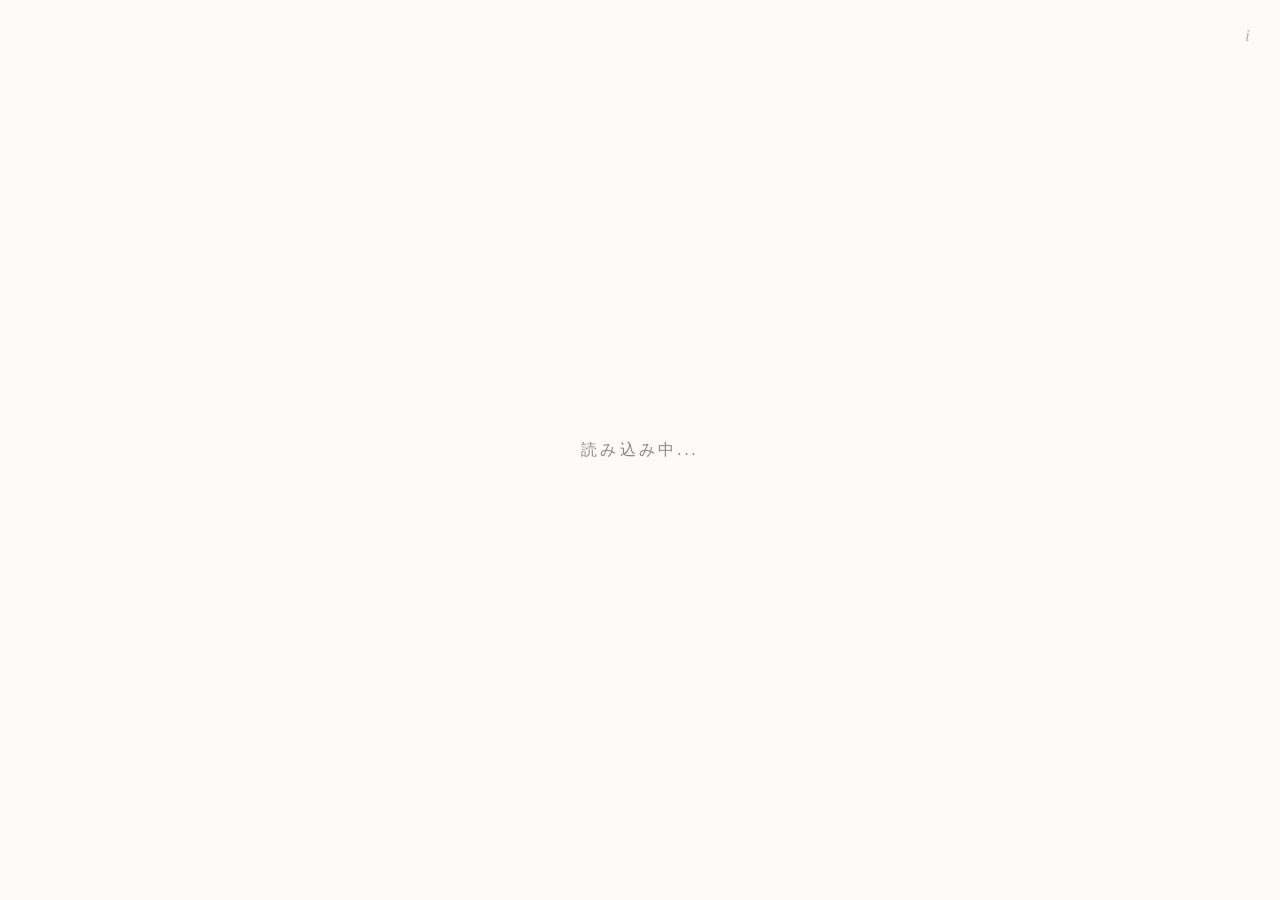
==== index.html @ ead9c1de "Update index.html" ====
<!DOCTYPE html>
<html lang="ja">
<head>
    <meta charset="UTF-8">
    <meta name="viewport" content="width=device-width, initial-scale=1.0, maximum-scale=1.0, user-scalable=no, viewport-fit=cover">
    <title>おみ句じ</title>

    <!-- PWA / スマホアプリ化の設定 -->
    <meta name="apple-mobile-web-app-capable" content="yes">
    <meta name="apple-mobile-web-app-status-bar-style" content="black-translucent">
    <meta name="theme-color" content="#fcfbf7">
    
    <!-- アプリアイコン設定（icon.pngを配置するとホーム画面に反映されます） -->
    <link rel="apple-touch-icon" href="icon.png">
    
    <style>
        :root {
            --bg-color: #fcfbf7;
            --text-color: #2b2b2b;
            --sub-color: #888888;
        }

        * {
            box-sizing: border-box;
            margin: 0;
            padding: 0;
            -webkit-tap-highlight-color: transparent;
        }

        body, html {
            width: 100%;
            height: 100%;
            overflow: hidden;
            background-color: var(--bg-color);
            color: var(--text-color);
            font-family: "Hiragino Mincho ProN", "Yu Mincho", "Shippori Mincho", serif;
            user-select: none;
            -webkit-user-select: none;
            cursor: pointer;
        }

        /* アプリ全体のコンテナ */
        #app-container {
            position: relative;
            width: 100%;
            height: 100%;
            display: flex;
            justify-content: center;
            align-items: center;
            padding: 20px;
        }

        /* 縦書きの俳句表示エリア */
        .haiku-stage {
            writing-mode: vertical-rl;
            -webkit-writing-mode: vertical-rl;
            text-orientation: upright;
            font-size: 2rem;
            line-height: 2.2;
            letter-spacing: 0.15em;
            max-height: 75vh;
            max-width: 80vw;
            transition: opacity 0.25s ease, transform 0.25s ease;
        }

        /* 句切り替え時のアニメーション */
        .haiku-stage.fade-out {
            opacity: 0;
            transform: scale(0.98);
        }

        /* 右上 i ボタン（控えめなオリジナルデザイン） */
        .info-trigger {
            position: fixed;
            top: calc(20px + env(safe-area-inset-top));
            right: 25px;
            font-family: serif;
            font-style: italic;
            font-size: 1.1rem;
            color: var(--sub-color);
            cursor: pointer;
            z-index: 100;
            opacity: 0.6;
            transition: opacity 0.2s;
            padding: 5px;
        }

        .info-trigger:hover {
            opacity: 1;
        }

        /* 右上の情報表示エリア（完全センター揃え構造） */
        .info-display {
            position: fixed;
            top: calc(16px + env(safe-area-inset-top));
            right: 15px;
            z-index: 90;
            opacity: 0;
            pointer-events: none;
            transition: opacity 0.3s ease;
            background-color: rgba(252, 251, 247, 0.9);
            padding: 6px 12px;
            border-radius: 6px;
            
            /* 内部要素を完全に中央揃え */
            display: flex;
            flex-direction: column;
            justify-content: center;
            align-items: center;
            text-align: center;
            width: max-content;
        }

        .info-display.active {
            opacity: 1;
            pointer-events: auto;
        }

        /* 上段：季語（詳細季節） */
        .info-kigo-season {
            font-size: 0.85rem;
            color: var(--sub-color);
            letter-spacing: 0.05em;
            text-align: center;
            width: 100%;
            white-space: nowrap;
        }

        /* 下段：作者 */
        .info-author {
            font-size: 0.95rem;
            color: var(--text-color);
            letter-spacing: 0.05em;
            margin-top: 3px;
            text-align: center;
            width: 100%;
            white-space: nowrap;
        }

        /* 初回ローディング表示 */
        .loader {
            font-size: 1rem;
            color: var(--sub-color);
            letter-spacing: 0.2em;
            writing-mode: horizontal-tb;
        }
    </style>
</head>
<body>

    <div id="app-container">
        <!-- 俳句メイン表示 -->
        <div id="haikuStage" class="haiku-stage">
            <div class="loader">読み込み中...</div>
        </div>

        <!-- 右上 i ボタン -->
        <div id="infoBtn" class="info-trigger">i</div>

        <!-- 右上 情報表示テキスト（二段構造・センター揃え） -->
        <div id="infoDisplay" class="info-display">
            <div id="infoKigoSeason" class="info-kigo-season"></div>
            <div id="infoAuthor" class="info-author"></div>
        </div>
    </div>

    <script>
        const SPREADSHEET_ID = '1m0y8AOJNx1Ad4I44poPheQAQNki1-QQIwi9wSw8jaBg';
        
        let haikuList = [];
        let currentIndex = -1;
        let isInfoOpen = false;

        // JSONPデータ受信
        window.mainDataReceived = function(data) {
            const rows = data.table.rows;
            haikuList = rows.map(r => {
                const getVal = (colIdx) => (r.c && r.c[colIdx] && r.c[colIdx].v !== null) ? String(r.c[colIdx].v) : '';
                return {
                    haiku: getVal(0),        // A列: 俳句
                    author: getVal(1),       // B列: 作者名
                    kigo: getVal(3),         // D列: 季語
                    seasonDetail: getVal(7)   // H列: 詳細季節（例：初春）
                };
            }).filter(item => item.haiku.trim() !== '');

            if (haikuList.length > 0) {
                showRandomHaiku();
            } else {
                document.getElementById('haikuStage').innerHTML = '俳句が見つかりません';
            }
        };

        // 次の句（ランダム表示）
        function showNextHaiku() {
            if (haikuList.length === 0) return;
            
            if (isInfoOpen) toggleInfo(false);

            const stage = document.getElementById('haikuStage');
            stage.classList.add('fade-out');

            setTimeout(() => {
                showRandomHaiku();
                stage.classList.remove('fade-out');
            }, 200);
        }

        function showRandomHaiku() {
            let newIndex;
            do {
                newIndex = Math.floor(Math.random() * haikuList.length);
            } while (newIndex === currentIndex && haikuList.length > 1);
            
            currentIndex = newIndex;
            const currentItem = haikuList[currentIndex];

            // 俳句本文
            document.getElementById('haikuStage').textContent = currentItem.haiku;

            // 上段テキスト（例：春朝し（初春））
            const kigo = currentItem.kigo || '';
            const season = currentItem.seasonDetail ? `（${currentItem.seasonDetail}）` : '';
            document.getElementById('infoKigoSeason').textContent = `${kigo}${season}`;

            // 下段テキスト（例：西田上酢）
            document.getElementById('infoAuthor').textContent = currentItem.author || '';
        }

        // --- 操作系イベント設定 ---

        // 1. クリック操作
        document.addEventListener('click', (e) => {
            if (e.target.closest('#infoBtn') || e.target.closest('#infoDisplay')) return;

            if (isInfoOpen) {
                toggleInfo(false);
                return;
            }

            showNextHaiku();
        });

        // 2. キーボード操作
        document.addEventListener('keydown', (e) => {
            if (['ArrowRight', 'ArrowLeft', 'ArrowDown', 'ArrowUp', ' ', 'Enter'].includes(e.key)) {
                if (isInfoOpen) {
                    toggleInfo(false);
                } else {
                    showNextHaiku();
                }
            }
        });

        // 3. タッチ・スワイプ操作
        let touchStartX = 0;
        let touchStartY = 0;

        document.addEventListener('touchstart', (e) => {
            touchStartX = e.changedTouches[0].screenX;
            touchStartY = e.changedTouches[0].screenY;
        }, {passive: true});

        document.addEventListener('touchend', (e) => {
            if (e.target.closest('#infoBtn') || e.target.closest('#infoDisplay')) return;

            const touchEndX = e.changedTouches[0].screenX;
            const touchEndY = e.changedTouches[0].screenY;
            const diffX = Math.abs(touchEndX - touchStartX);
            const diffY = Math.abs(touchEndY - touchStartY);

            if (diffX > 30 || diffY > 30 || (diffX < 10 && diffY < 10)) {
                if (isInfoOpen) {
                    toggleInfo(false);
                } else {
                    showNextHaiku();
                }
            }
        }, {passive: true});

        // i ボタン切り替え
        const infoBtn = document.getElementById('infoBtn');
        const infoDisplay = document.getElementById('infoDisplay');

        infoBtn.addEventListener('click', (e) => {
            e.stopPropagation();
            toggleInfo(!isInfoOpen);
        });

        infoDisplay.addEventListener('click', (e) => {
            e.stopPropagation();
            toggleInfo(false);
        });

        function toggleInfo(show) {
            isInfoOpen = show;
            if (isInfoOpen) {
                infoBtn.style.opacity = '0';
                infoDisplay.classList.add('active');
            } else {
                infoBtn.style.opacity = '0.6';
                infoDisplay.classList.remove('active');
            }
        }

        // データ取得
        const script = document.createElement('script');
        script.src = `https://docs.google.com/spreadsheets/d/${SPREADSHEET_ID}/gviz/tq?range=A:H&tqx=responseHandler:mainDataReceived`;
        document.body.appendChild(script);
    </script>
</body>
</html>
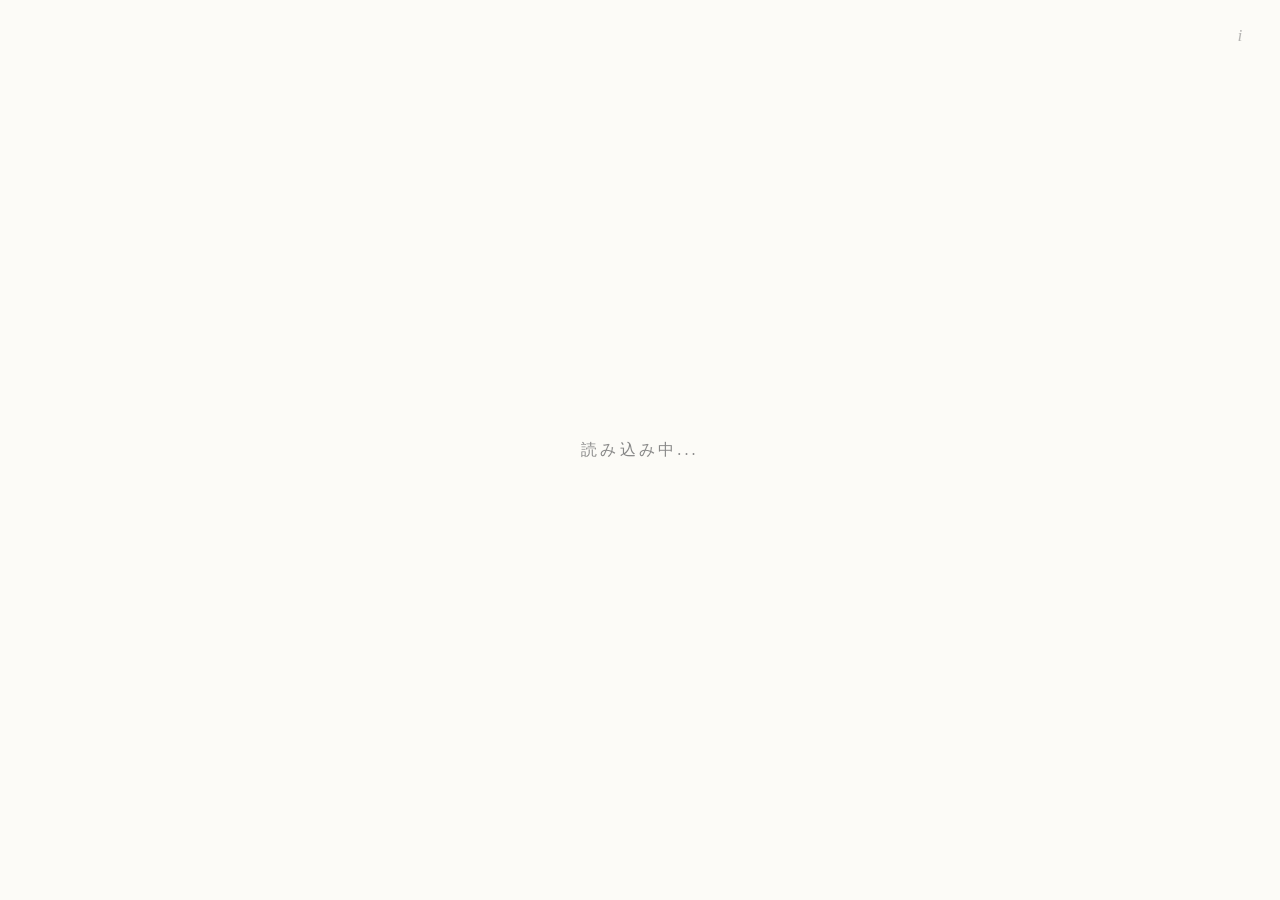
==== commit 06b557d6: "Update index.html" ====
--- a/index.html
+++ b/index.html
@@ -10,8 +10,9 @@
     <meta name="apple-mobile-web-app-status-bar-style" content="black-translucent">
     <meta name="theme-color" content="#fcfbf7">
     
-    <!-- アプリアイコン設定（icon.pngを配置するとホーム画面に反映されます） -->
+    <!-- アプリアイコン＆マニフェスト設定 -->
     <link rel="apple-touch-icon" href="icon.png">
+    <link rel="manifest" href="manifest.json">
     
     <style>
         :root {
@@ -50,15 +51,15 @@
             padding: 20px;
         }
 
-        /* 縦書きの俳句表示エリア */
+        /* 縦書きの俳句表示エリア（絶対1列・文字間隔自動調整） */
         .haiku-stage {
             writing-mode: vertical-rl;
             -webkit-writing-mode: vertical-rl;
             text-orientation: upright;
             font-size: 2rem;
-            line-height: 2.2;
-            letter-spacing: 0.15em;
-            max-height: 75vh;
+            line-height: 1;
+            white-space: nowrap; /* 絶対に2列に折り返さない */
+            max-height: 80vh;
             max-width: 80vw;
             transition: opacity 0.25s ease, transform 0.25s ease;
         }
@@ -69,11 +70,16 @@
             transform: scale(0.98);
         }
 
-        /* 右上 i ボタン（控えめなオリジナルデザイン） */
+        /* 右上 i ボタン（タップ範囲を広く確保） */
         .info-trigger {
             position: fixed;
-            top: calc(20px + env(safe-area-inset-top));
-            right: 25px;
+            top: calc(10px + env(safe-area-inset-top));
+            right: 15px;
+            width: 50px;             /* タップ反応エリアの幅 */
+            height: 50px;            /* タップ反応エリアの高さ */
+            display: flex;
+            justify-content: center;
+            align-items: center;
             font-family: serif;
             font-style: italic;
             font-size: 1.1rem;
@@ -82,14 +88,13 @@
             z-index: 100;
             opacity: 0.6;
             transition: opacity 0.2s;
-            padding: 5px;
         }
 
         .info-trigger:hover {
             opacity: 1;
         }
 
-        /* 右上の情報表示エリア（完全センター揃え構造） */
+        /* 右上の情報表示エリア（中央揃え構造） */
         .info-display {
             position: fixed;
             top: calc(16px + env(safe-area-inset-top));
@@ -101,8 +106,6 @@
             background-color: rgba(252, 251, 247, 0.9);
             padding: 6px 12px;
             border-radius: 6px;
-            
-            /* 内部要素を完全に中央揃え */
             display: flex;
             flex-direction: column;
             justify-content: center;
@@ -157,7 +160,7 @@
         <!-- 右上 i ボタン -->
         <div id="infoBtn" class="info-trigger">i</div>
 
-        <!-- 右上 情報表示テキスト（二段構造・センター揃え） -->
+        <!-- 右上 情報表示テキスト -->
         <div id="infoDisplay" class="info-display">
             <div id="infoKigoSeason" class="info-kigo-season"></div>
             <div id="infoAuthor" class="info-author"></div>
@@ -185,7 +188,7 @@
             }).filter(item => item.haiku.trim() !== '');
 
             if (haikuList.length > 0) {
-                showRandomHaiku();
+                showNextHaiku();
             } else {
                 document.getElementById('haikuStage').innerHTML = '俳句が見つかりません';
             }
@@ -201,30 +204,35 @@
             stage.classList.add('fade-out');
 
             setTimeout(() => {
-                showRandomHaiku();
+                let newIndex;
+                do {
+                    newIndex = Math.floor(Math.random() * haikuList.length);
+                } while (newIndex === currentIndex && haikuList.length > 1);
+                
+                currentIndex = newIndex;
+                const currentItem = haikuList[currentIndex];
+
+                // 俳句本文
+                const text = currentItem.haiku;
+                stage.textContent = text;
+
+                // --- 文字数に応じた文字間隔（letter-spacing）の自動計算 ---
+                const charCount = text.length;
+                let spacing = 0.15; // 基本間隔 (em)
+
+                if (charCount > 14) {
+                    spacing = Math.max(0.01, 0.15 - ((charCount - 14) * 0.025));
+                }
+                stage.style.letterSpacing = `${spacing}em`;
+
+                // 右上情報データ
+                const kigo = currentItem.kigo || '';
+                const season = currentItem.seasonDetail ? `（${currentItem.seasonDetail}）` : '';
+                document.getElementById('infoKigoSeason').textContent = `${kigo}${season}`;
+                document.getElementById('infoAuthor').textContent = currentItem.author || '';
+
                 stage.classList.remove('fade-out');
             }, 200);
-        }
-
-        function showRandomHaiku() {
-            let newIndex;
-            do {
-                newIndex = Math.floor(Math.random() * haikuList.length);
-            } while (newIndex === currentIndex && haikuList.length > 1);
-            
-            currentIndex = newIndex;
-            const currentItem = haikuList[currentIndex];
-
-            // 俳句本文
-            document.getElementById('haikuStage').textContent = currentItem.haiku;
-
-            // 上段テキスト（例：春朝し（初春））
-            const kigo = currentItem.kigo || '';
-            const season = currentItem.seasonDetail ? `（${currentItem.seasonDetail}）` : '';
-            document.getElementById('infoKigoSeason').textContent = `${kigo}${season}`;
-
-            // 下段テキスト（例：西田上酢）
-            document.getElementById('infoAuthor').textContent = currentItem.author || '';
         }
 
         // --- 操作系イベント設定 ---
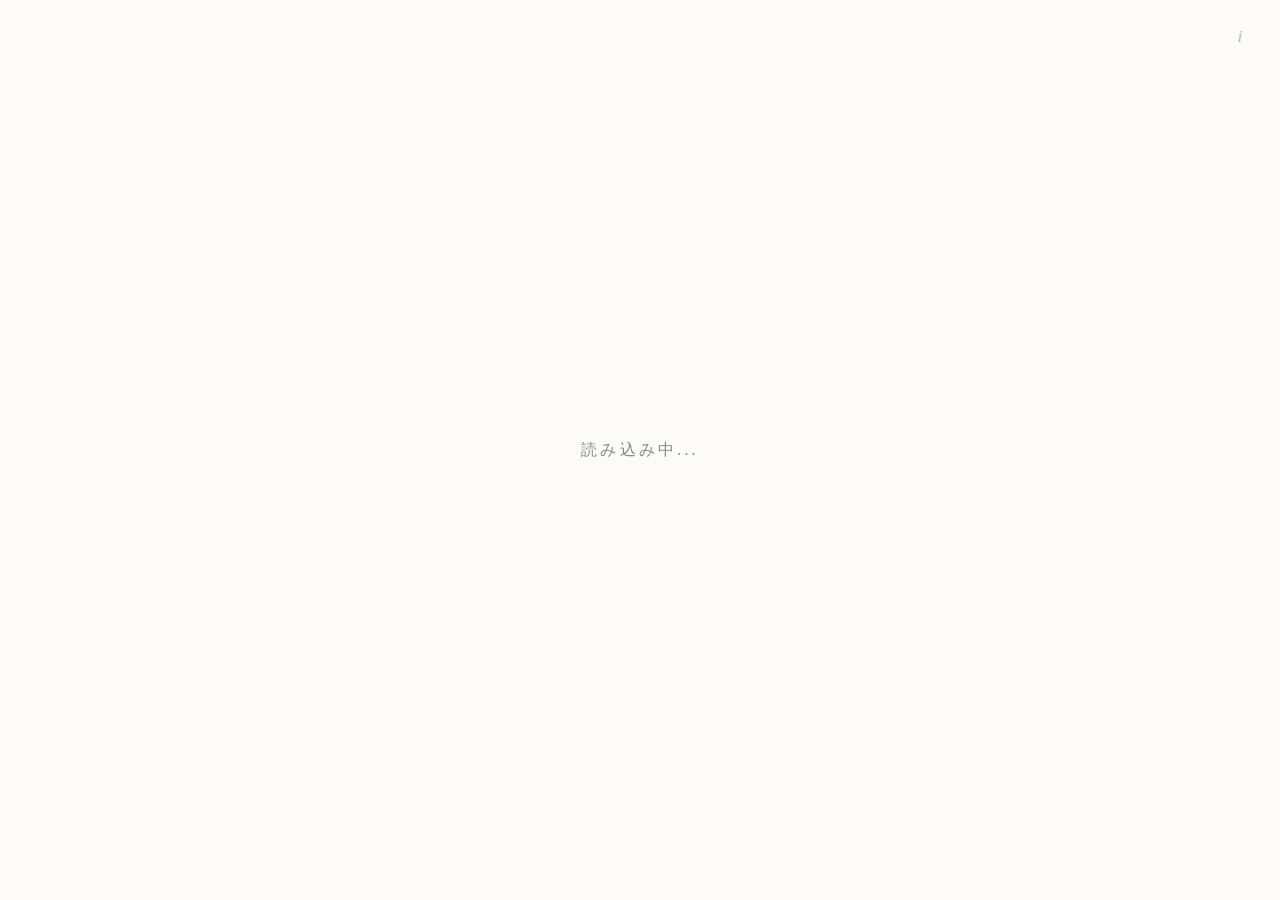
==== commit d90a6d66: "Update index.html" ====
--- a/index.html
+++ b/index.html
@@ -70,13 +70,13 @@
             transform: scale(0.98);
         }
 
-        /* 右上 i ボタン（タップ範囲を広く確保） */
+        /* 右上 i ボタン（タップ反応領域を56pxに拡大） */
         .info-trigger {
             position: fixed;
-            top: calc(10px + env(safe-area-inset-top));
-            right: 15px;
-            width: 50px;             /* タップ反応エリアの幅 */
-            height: 50px;            /* タップ反応エリアの高さ */
+            top: calc(8px + env(safe-area-inset-top));
+            right: 12px;
+            width: 56px;             /* タップ反応エリアの幅をさらに拡大 */
+            height: 56px;            /* タップ反応エリアの高さをさらに拡大 */
             display: flex;
             justify-content: center;
             align-items: center;
@@ -177,15 +177,24 @@
         // JSONPデータ受信
         window.mainDataReceived = function(data) {
             const rows = data.table.rows;
-            haikuList = rows.map(r => {
+            
+            // データを配列化
+            const rawList = rows.map(r => {
                 const getVal = (colIdx) => (r.c && r.c[colIdx] && r.c[colIdx].v !== null) ? String(r.c[colIdx].v) : '';
                 return {
-                    haiku: getVal(0),        // A列: 俳句
-                    author: getVal(1),       // B列: 作者名
-                    kigo: getVal(3),         // D列: 季語
-                    seasonDetail: getVal(7)   // H列: 詳細季節（例：初春）
+                    haiku: getVal(0).trim(),      // A列: 俳句
+                    author: getVal(1).trim(),     // B列: 作者名
+                    kigo: getVal(3).trim(),       // D列: 季語
+                    seasonDetail: getVal(7).trim() // H列: 詳細季節
                 };
-            }).filter(item => item.haiku.trim() !== '');
+            }).filter(item => item.haiku !== '');
+
+            // 1行目の見出し（「俳句」など）を自動除外する
+            if (rawList.length > 0 && (rawList[0].haiku === '俳句' || rawList[0].haiku === '句')) {
+                haikuList = rawList.slice(1);
+            } else {
+                haikuList = rawList;
+            }
 
             if (haikuList.length > 0) {
                 showNextHaiku();
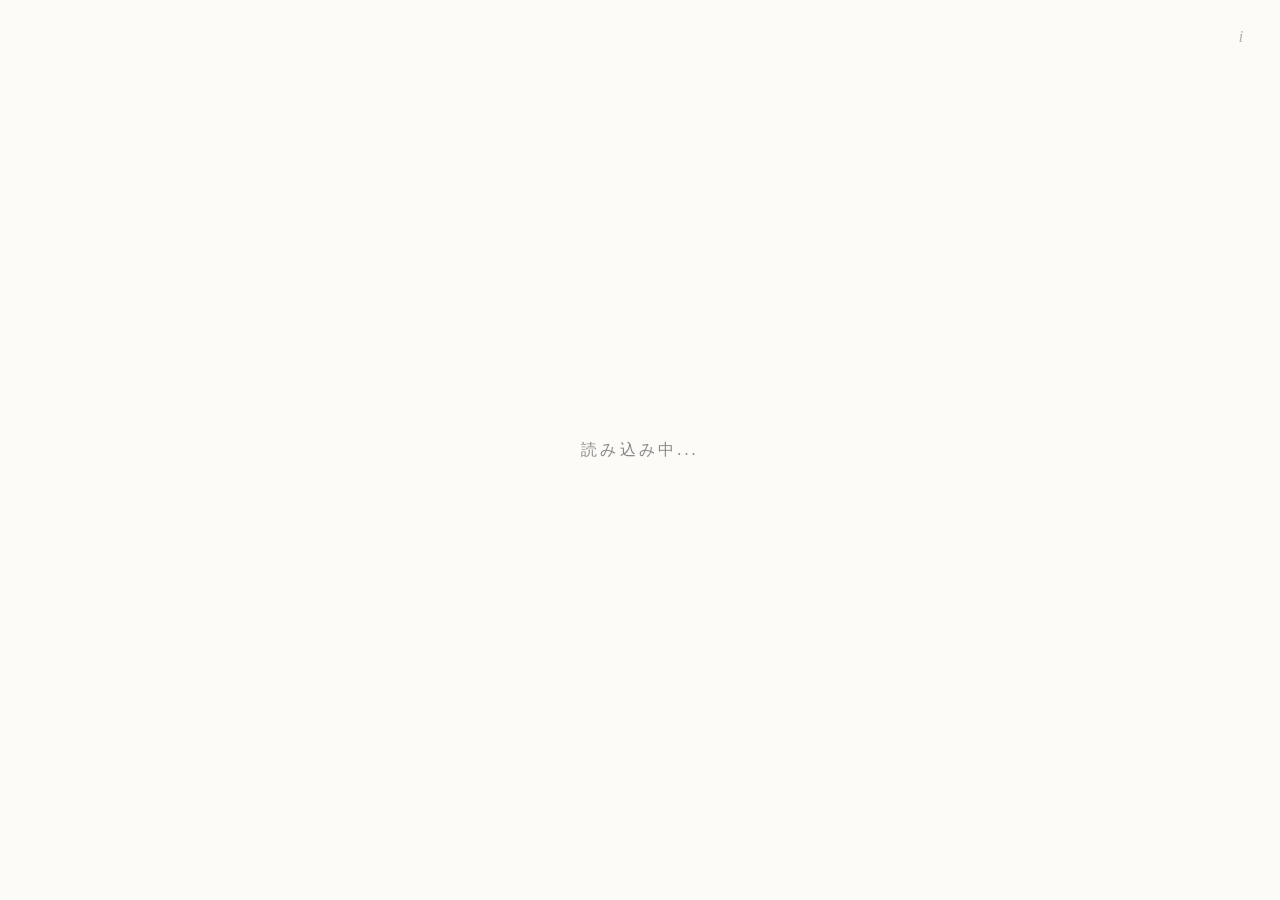
==== commit 5040b55f: "Update index.html" ====
--- a/index.html
+++ b/index.html
@@ -70,13 +70,13 @@
             transform: scale(0.98);
         }
 
-        /* 右上 i ボタン（タップ反応領域を56pxに拡大） */
+        /* 右上 i ボタン（タップ反応領域を68pxへ大幅拡大） */
         .info-trigger {
             position: fixed;
-            top: calc(8px + env(safe-area-inset-top));
-            right: 12px;
-            width: 56px;             /* タップ反応エリアの幅をさらに拡大 */
-            height: 56px;            /* タップ反応エリアの高さをさらに拡大 */
+            top: calc(2px + env(safe-area-inset-top));
+            right: 5px;
+            width: 68px;             /* タップ反応エリアの幅をさらに20%拡大 */
+            height: 68px;            /* タップ反応エリアの高さをさらに20%拡大 */
             display: flex;
             justify-content: center;
             align-items: center;
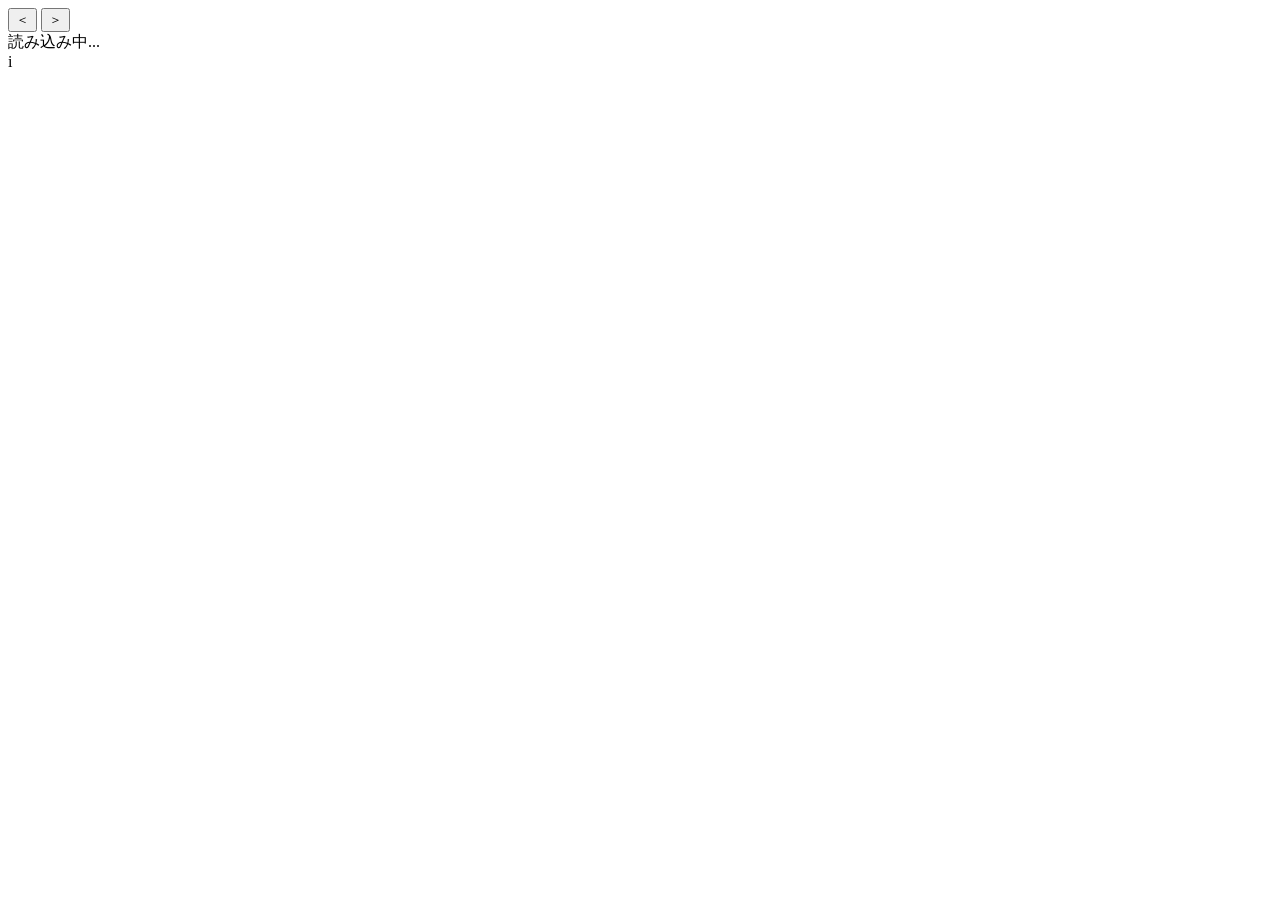
==== commit 56ac1e7f: "Update index.html" ====
--- a/index.html
+++ b/index.html
@@ -6,153 +6,29 @@
     <title>おみ句じ</title>
 
     <!-- PWA / スマホアプリ化の設定 -->
+    <meta name="mobile-web-app-capable" content="yes">
     <meta name="apple-mobile-web-app-capable" content="yes">
     <meta name="apple-mobile-web-app-status-bar-style" content="black-translucent">
+    <meta name="apple-mobile-web-app-title" content="おみ句じ">
+    <meta name="application-name" content="おみ句じ">
     <meta name="theme-color" content="#fcfbf7">
     
     <!-- アプリアイコン＆マニフェスト設定 -->
-    <link rel="apple-touch-icon" href="icon.png">
+    <link rel="icon" type="image/png" sizes="192x192" href="icon.png">
+    <link rel="apple-touch-icon" sizes="180x180" href="icon.png">
     <link rel="manifest" href="manifest.json">
     
-    <style>
-        :root {
-            --bg-color: #fcfbf7;
-            --text-color: #2b2b2b;
-            --sub-color: #888888;
-        }
-
-        * {
-            box-sizing: border-box;
-            margin: 0;
-            padding: 0;
-            -webkit-tap-highlight-color: transparent;
-        }
-
-        body, html {
-            width: 100%;
-            height: 100%;
-            overflow: hidden;
-            background-color: var(--bg-color);
-            color: var(--text-color);
-            font-family: "Hiragino Mincho ProN", "Yu Mincho", "Shippori Mincho", serif;
-            user-select: none;
-            -webkit-user-select: none;
-            cursor: pointer;
-        }
-
-        /* アプリ全体のコンテナ */
-        #app-container {
-            position: relative;
-            width: 100%;
-            height: 100%;
-            display: flex;
-            justify-content: center;
-            align-items: center;
-            padding: 20px;
-        }
-
-        /* 縦書きの俳句表示エリア（絶対1列・文字間隔自動調整） */
-        .haiku-stage {
-            writing-mode: vertical-rl;
-            -webkit-writing-mode: vertical-rl;
-            text-orientation: upright;
-            font-size: 2rem;
-            line-height: 1;
-            white-space: nowrap; /* 絶対に2列に折り返さない */
-            max-height: 80vh;
-            max-width: 80vw;
-            transition: opacity 0.25s ease, transform 0.25s ease;
-        }
-
-        /* 句切り替え時のアニメーション */
-        .haiku-stage.fade-out {
-            opacity: 0;
-            transform: scale(0.98);
-        }
-
-        /* 右上 i ボタン（タップ反応領域を68pxへ大幅拡大） */
-        .info-trigger {
-            position: fixed;
-            top: calc(2px + env(safe-area-inset-top));
-            right: 5px;
-            width: 68px;             /* タップ反応エリアの幅をさらに20%拡大 */
-            height: 68px;            /* タップ反応エリアの高さをさらに20%拡大 */
-            display: flex;
-            justify-content: center;
-            align-items: center;
-            font-family: serif;
-            font-style: italic;
-            font-size: 1.1rem;
-            color: var(--sub-color);
-            cursor: pointer;
-            z-index: 100;
-            opacity: 0.6;
-            transition: opacity 0.2s;
-        }
-
-        .info-trigger:hover {
-            opacity: 1;
-        }
-
-        /* 右上の情報表示エリア（中央揃え構造） */
-        .info-display {
-            position: fixed;
-            top: calc(16px + env(safe-area-inset-top));
-            right: 15px;
-            z-index: 90;
-            opacity: 0;
-            pointer-events: none;
-            transition: opacity 0.3s ease;
-            background-color: rgba(252, 251, 247, 0.9);
-            padding: 6px 12px;
-            border-radius: 6px;
-            display: flex;
-            flex-direction: column;
-            justify-content: center;
-            align-items: center;
-            text-align: center;
-            width: max-content;
-        }
-
-        .info-display.active {
-            opacity: 1;
-            pointer-events: auto;
-        }
-
-        /* 上段：季語（詳細季節） */
-        .info-kigo-season {
-            font-size: 0.85rem;
-            color: var(--sub-color);
-            letter-spacing: 0.05em;
-            text-align: center;
-            width: 100%;
-            white-space: nowrap;
-        }
-
-        /* 下段：作者 */
-        .info-author {
-            font-size: 0.95rem;
-            color: var(--text-color);
-            letter-spacing: 0.05em;
-            margin-top: 3px;
-            text-align: center;
-            width: 100%;
-            white-space: nowrap;
-        }
-
-        /* 初回ローディング表示 */
-        .loader {
-            font-size: 1rem;
-            color: var(--sub-color);
-            letter-spacing: 0.2em;
-            writing-mode: horizontal-tb;
-        }
-    </style>
+    <!-- スタイルシート読み込み -->
+    <link rel="stylesheet" href="style.css">
 </head>
 <body>
 
     <div id="app-container">
-        <!-- 俳句メイン表示 -->
+        <!-- 矢印ナビゲーションボタン（控えめな小ぶりサイズ） -->
+        <button id="prevBtn" class="nav-arrow arrow-left disabled" onclick="changeHaiku(1)">＜</button>
+        <button id="nextBtn" class="nav-arrow arrow-right" onclick="changeHaiku(-1)">＞</button>
+
+        <!-- 俳句メイン表示エリア -->
         <div id="haikuStage" class="haiku-stage">
             <div class="loader">読み込み中...</div>
         </div>
@@ -167,163 +43,7 @@
         </div>
     </div>
 
-    <script>
-        const SPREADSHEET_ID = '1m0y8AOJNx1Ad4I44poPheQAQNki1-QQIwi9wSw8jaBg';
-        
-        let haikuList = [];
-        let currentIndex = -1;
-        let isInfoOpen = false;
-
-        // JSONPデータ受信
-        window.mainDataReceived = function(data) {
-            const rows = data.table.rows;
-            
-            // データを配列化
-            const rawList = rows.map(r => {
-                const getVal = (colIdx) => (r.c && r.c[colIdx] && r.c[colIdx].v !== null) ? String(r.c[colIdx].v) : '';
-                return {
-                    haiku: getVal(0).trim(),      // A列: 俳句
-                    author: getVal(1).trim(),     // B列: 作者名
-                    kigo: getVal(3).trim(),       // D列: 季語
-                    seasonDetail: getVal(7).trim() // H列: 詳細季節
-                };
-            }).filter(item => item.haiku !== '');
-
-            // 1行目の見出し（「俳句」など）を自動除外する
-            if (rawList.length > 0 && (rawList[0].haiku === '俳句' || rawList[0].haiku === '句')) {
-                haikuList = rawList.slice(1);
-            } else {
-                haikuList = rawList;
-            }
-
-            if (haikuList.length > 0) {
-                showNextHaiku();
-            } else {
-                document.getElementById('haikuStage').innerHTML = '俳句が見つかりません';
-            }
-        };
-
-        // 次の句（ランダム表示）
-        function showNextHaiku() {
-            if (haikuList.length === 0) return;
-            
-            if (isInfoOpen) toggleInfo(false);
-
-            const stage = document.getElementById('haikuStage');
-            stage.classList.add('fade-out');
-
-            setTimeout(() => {
-                let newIndex;
-                do {
-                    newIndex = Math.floor(Math.random() * haikuList.length);
-                } while (newIndex === currentIndex && haikuList.length > 1);
-                
-                currentIndex = newIndex;
-                const currentItem = haikuList[currentIndex];
-
-                // 俳句本文
-                const text = currentItem.haiku;
-                stage.textContent = text;
-
-                // --- 文字数に応じた文字間隔（letter-spacing）の自動計算 ---
-                const charCount = text.length;
-                let spacing = 0.15; // 基本間隔 (em)
-
-                if (charCount > 14) {
-                    spacing = Math.max(0.01, 0.15 - ((charCount - 14) * 0.025));
-                }
-                stage.style.letterSpacing = `${spacing}em`;
-
-                // 右上情報データ
-                const kigo = currentItem.kigo || '';
-                const season = currentItem.seasonDetail ? `（${currentItem.seasonDetail}）` : '';
-                document.getElementById('infoKigoSeason').textContent = `${kigo}${season}`;
-                document.getElementById('infoAuthor').textContent = currentItem.author || '';
-
-                stage.classList.remove('fade-out');
-            }, 200);
-        }
-
-        // --- 操作系イベント設定 ---
-
-        // 1. クリック操作
-        document.addEventListener('click', (e) => {
-            if (e.target.closest('#infoBtn') || e.target.closest('#infoDisplay')) return;
-
-            if (isInfoOpen) {
-                toggleInfo(false);
-                return;
-            }
-
-            showNextHaiku();
-        });
-
-        // 2. キーボード操作
-        document.addEventListener('keydown', (e) => {
-            if (['ArrowRight', 'ArrowLeft', 'ArrowDown', 'ArrowUp', ' ', 'Enter'].includes(e.key)) {
-                if (isInfoOpen) {
-                    toggleInfo(false);
-                } else {
-                    showNextHaiku();
-                }
-            }
-        });
-
-        // 3. タッチ・スワイプ操作
-        let touchStartX = 0;
-        let touchStartY = 0;
-
-        document.addEventListener('touchstart', (e) => {
-            touchStartX = e.changedTouches[0].screenX;
-            touchStartY = e.changedTouches[0].screenY;
-        }, {passive: true});
-
-        document.addEventListener('touchend', (e) => {
-            if (e.target.closest('#infoBtn') || e.target.closest('#infoDisplay')) return;
-
-            const touchEndX = e.changedTouches[0].screenX;
-            const touchEndY = e.changedTouches[0].screenY;
-            const diffX = Math.abs(touchEndX - touchStartX);
-            const diffY = Math.abs(touchEndY - touchStartY);
-
-            if (diffX > 30 || diffY > 30 || (diffX < 10 && diffY < 10)) {
-                if (isInfoOpen) {
-                    toggleInfo(false);
-                } else {
-                    showNextHaiku();
-                }
-            }
-        }, {passive: true});
-
-        // i ボタン切り替え
-        const infoBtn = document.getElementById('infoBtn');
-        const infoDisplay = document.getElementById('infoDisplay');
-
-        infoBtn.addEventListener('click', (e) => {
-            e.stopPropagation();
-            toggleInfo(!isInfoOpen);
-        });
-
-        infoDisplay.addEventListener('click', (e) => {
-            e.stopPropagation();
-            toggleInfo(false);
-        });
-
-        function toggleInfo(show) {
-            isInfoOpen = show;
-            if (isInfoOpen) {
-                infoBtn.style.opacity = '0';
-                infoDisplay.classList.add('active');
-            } else {
-                infoBtn.style.opacity = '0.6';
-                infoDisplay.classList.remove('active');
-            }
-        }
-
-        // データ取得
-        const script = document.createElement('script');
-        script.src = `https://docs.google.com/spreadsheets/d/${SPREADSHEET_ID}/gviz/tq?range=A:H&tqx=responseHandler:mainDataReceived`;
-        document.body.appendChild(script);
-    </script>
+    <!-- JavaScriptプログラム読み込み -->
+    <script src="app.js"></script>
 </body>
 </html>
